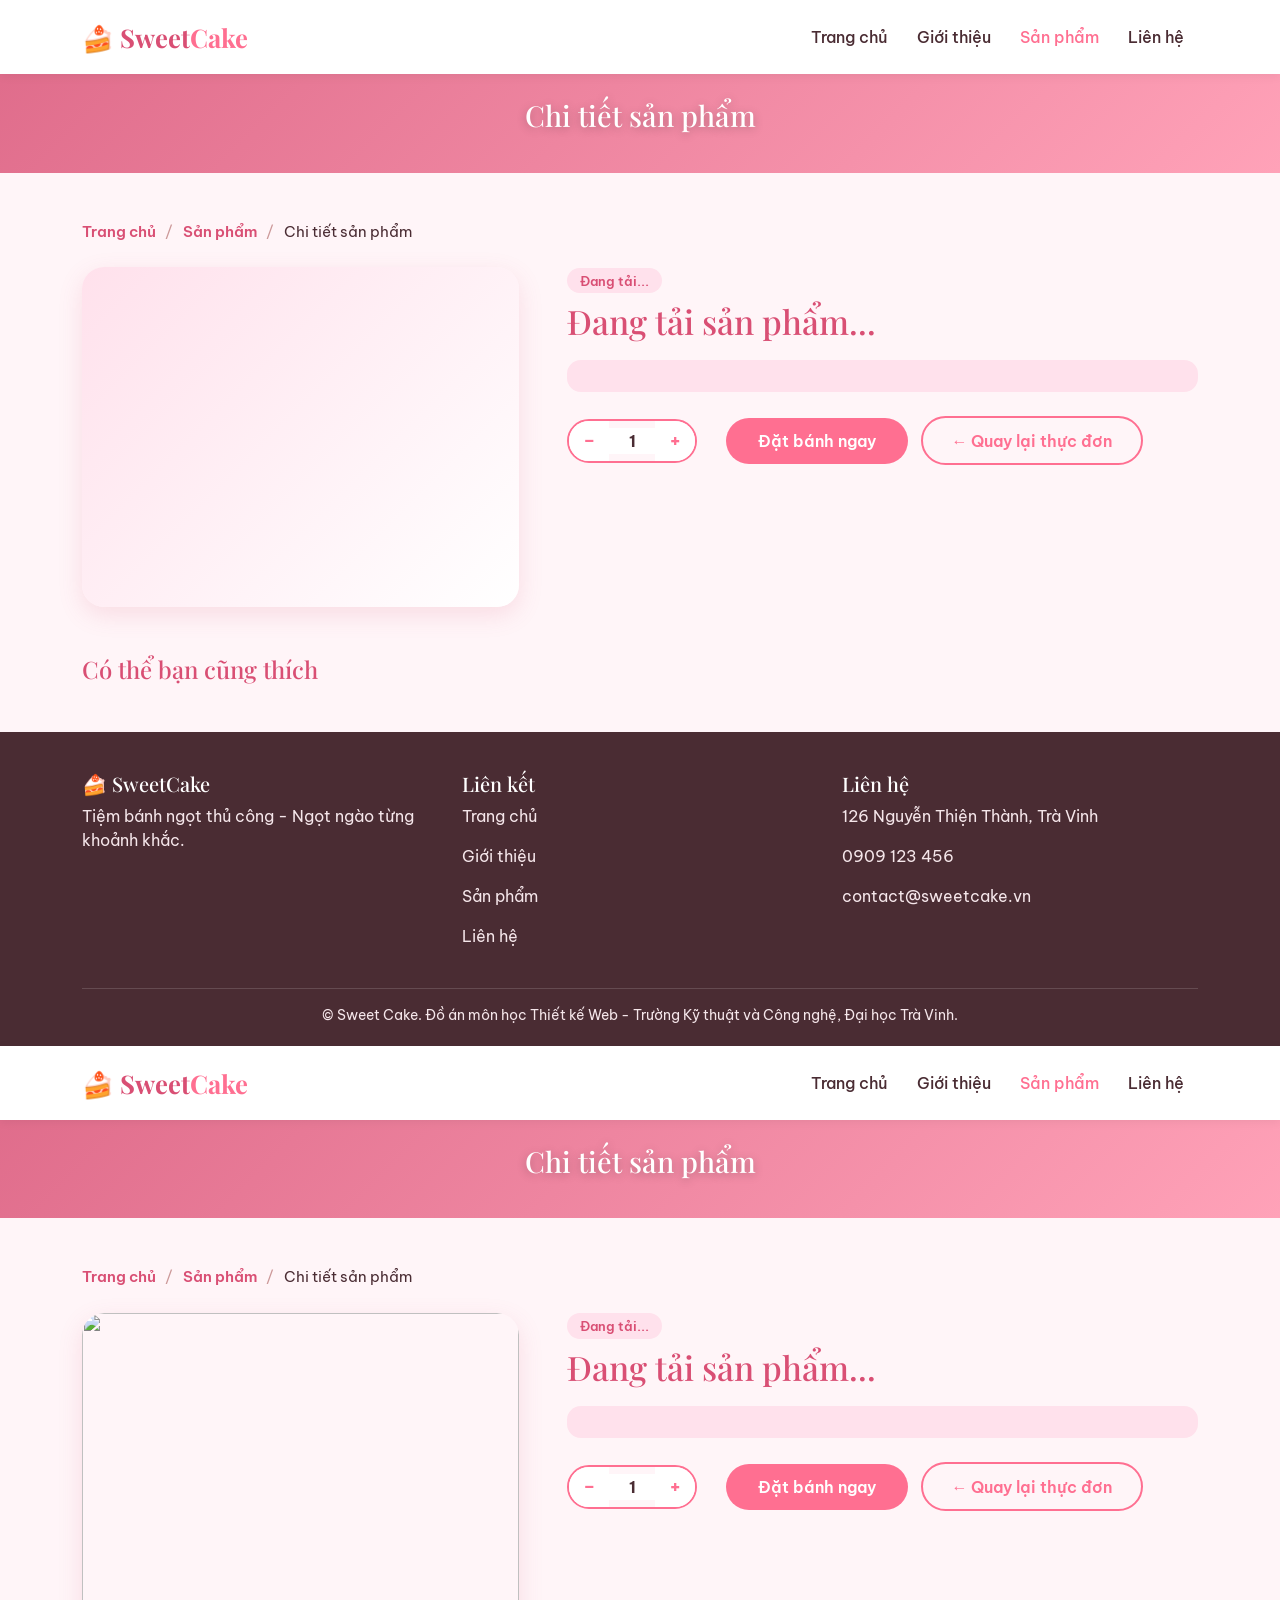
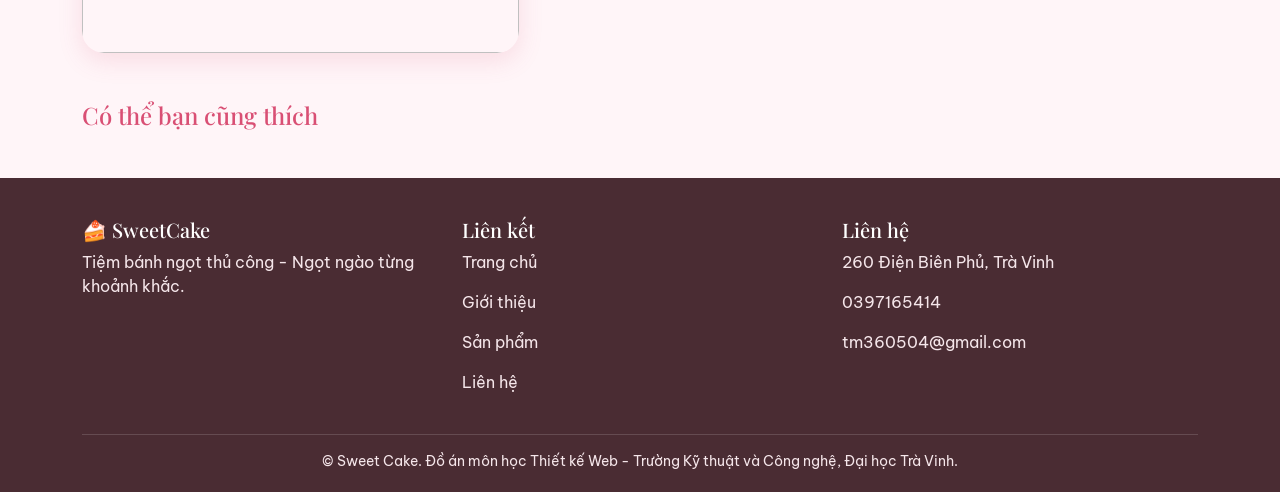
==== html/chi-tiet.html @ 2b9d7174 "Create new" ====
<!DOCTYPE html>
<html lang="vi">
<head>
  <meta charset="UTF-8">
  <meta name="viewport" content="width=device-width, initial-scale=1.0">
  <title>Chi tiết sản phẩm - Sweet Cake</title>
  <link rel="stylesheet" href="https://cdn.jsdelivr.net/npm/bootstrap@5.3.3/dist/css/bootstrap.min.css">
  <link rel="stylesheet" href="../css/style.css">
</head>
<body>

  <!-- ===== NAVBAR ===== -->
  <nav class="navbar navbar-expand-lg sticky-top">
    <div class="container">
      <a class="navbar-brand" href="../index.html">🍰 Sweet<span>Cake</span></a>
      <button class="navbar-toggler" type="button" data-bs-toggle="collapse" data-bs-target="#navMenu">
        <span class="navbar-toggler-icon"></span>
      </button>
      <div class="collapse navbar-collapse" id="navMenu">
        <ul class="navbar-nav ms-auto text-center">
          <li class="nav-item"><a class="nav-link" href="../index.html">Trang chủ</a></li>
          <li class="nav-item"><a class="nav-link" href="gioi-thieu.html">Giới thiệu</a></li>
          <li class="nav-item"><a class="nav-link active" href="san-pham.html">Sản phẩm</a></li>
          <li class="nav-item"><a class="nav-link" href="lien-he.html">Liên hệ</a></li>
        </ul>
      </div>
    </div>
  </nav>

  <!-- ===== BANNER NHỎ ===== -->
  <section class="hero hero-photo hero-page py-4">
    <div class="container">
      <h1 style="font-size:1.8rem;">Chi tiết sản phẩm</h1>
    </div>
  </section>

  <!-- ===== BREADCRUMB + NỘI DUNG CHI TIẾT ===== -->
  <section class="container py-5">

    <nav class="breadcrumb-nav">
      <a href="../index.html">Trang chủ</a>
      <span class="sep">/</span>
      <a href="san-pham.html">Sản phẩm</a>
      <span class="sep">/</span>
      <span id="breadcrumbName">Chi tiết sản phẩm</span>
    </nav>

    <!-- Nội dung sản phẩm (được main.js đổ dữ liệu vào) -->
    <div id="productDetail" class="row g-5">
      <div class="col-md-5">
        <div class="detail-thumb">
    <img id="detailImage" src="" alt="">
        </div>
      </div>
      <div class="col-md-7 detail-info">
        <span class="badge-cake" id="detailBadge">Đang tải...</span>
        <h1 id="detailName">Đang tải sản phẩm...</h1>
        <p class="detail-price" id="detailPrice"></p>
        <p class="detail-desc" id="detailDesc"></p>

        <ul class="detail-meta" id="detailMeta"></ul>

        <div class="detail-actions">
          <div class="qty-stepper">
            <button type="button" onclick="changeQty(-1)">−</button>
            <input type="text" id="qtyInput" value="1" readonly>
            <button type="button" onclick="changeQty(1)">+</button>
          </div>
          <a class="btn btn-pink" id="orderNowBtn" href="lien-he.html">Đặt bánh ngay</a>
          <a class="btn btn-outline-pink" href="san-pham.html">← Quay lại thực đơn</a>
        </div>
      </div>
    </div>

    <!-- Hiển thị khi không tìm thấy sản phẩm (ví dụ id sai hoặc thiếu) -->
    <div class="not-found-box" id="notFoundBox" style="display:none;">
      <div style="font-size:4rem;">😕</div>
      <h2>Không tìm thấy sản phẩm</h2>
      <p>Sản phẩm bạn tìm không tồn tại hoặc đã bị gỡ khỏi thực đơn.</p>
      <a class="btn btn-pink" href="san-pham.html">Xem thực đơn bánh ngọt</a>
    </div>

    <!-- Sản phẩm liên quan -->
    <h3 class="related-title">Có thể bạn cũng thích</h3>
    <div class="row g-4" id="relatedProducts"></div>

  </section>

  <!-- ===== FOOTER ===== -->
  <footer>
    <div class="container">
      <div class="row g-4">
        <div class="col-md-4">
          <h5>🍰 SweetCake</h5>
          <p>Tiệm bánh ngọt thủ công - Ngọt ngào từng khoảnh khắc.</p>
        </div>
        <div class="col-md-4">
          <h5>Liên kết</h5>
          <p><a href="../index.html">Trang chủ</a></p>
          <p><a href="gioi-thieu.html">Giới thiệu</a></p>
          <p><a href="san-pham.html">Sản phẩm</a></p>
          <p><a href="lien-he.html">Liên hệ</a></p>
        </div>
        <div class="col-md-4">
          <h5>Liên hệ</h5>
          <p>126 Nguyễn Thiện Thành, Trà Vinh</p>
          <p>0909 123 456</p>
          <p>contact@sweetcake.vn</p>
        </div>
      </div>
      <div class="footer-bottom">
        &copy; <span id="currentYear"></span> Sweet Cake. Đồ án môn học Thiết kế Web - Trường Kỹ thuật và Công nghệ, Đại học Trà Vinh.
      </div>
    </div>
  </footer>

  <button id="backToTop" onclick="scrollToTop()">↑</button>

  <script src="https://cdn.jsdelivr.net/npm/bootstrap@5.3.3/dist/js/bootstrap.bundle.min.js"></script>
  <script src="../js/main.js"></script>
</body>
</html><!DOCTYPE html>
<html lang="vi">
<head>
  <meta charset="UTF-8">
  <meta name="viewport" content="width=device-width, initial-scale=1.0">
  <title>Chi tiết sản phẩm - Sweet Cake</title>
  <link rel="stylesheet" href="https://cdn.jsdelivr.net/npm/bootstrap@5.3.3/dist/css/bootstrap.min.css">
  <link rel="stylesheet" href="../css/style.css">
</head>
<body>

  <!-- ===== NAVBAR ===== -->
  <nav class="navbar navbar-expand-lg sticky-top">
    <div class="container">
      <a class="navbar-brand" href="../index.html">🍰 Sweet<span>Cake</span></a>
      <button class="navbar-toggler" type="button" data-bs-toggle="collapse" data-bs-target="#navMenu">
        <span class="navbar-toggler-icon"></span>
      </button>
      <div class="collapse navbar-collapse" id="navMenu">
        <ul class="navbar-nav ms-auto text-center">
          <li class="nav-item"><a class="nav-link" href="../index.html">Trang chủ</a></li>
          <li class="nav-item"><a class="nav-link" href="gioi-thieu.html">Giới thiệu</a></li>
          <li class="nav-item"><a class="nav-link active" href="san-pham.html">Sản phẩm</a></li>
          <li class="nav-item"><a class="nav-link" href="lien-he.html">Liên hệ</a></li>
        </ul>
      </div>
    </div>
  </nav>

  <!-- ===== BANNER NHỎ ===== -->
  <section class="hero hero-photo hero-page py-4">
    <div class="container">
      <h1 style="font-size:1.8rem;">Chi tiết sản phẩm</h1>
    </div>
  </section>

  <!-- ===== BREADCRUMB + NỘI DUNG CHI TIẾT ===== -->
  <section class="container py-5">

    <nav class="breadcrumb-nav">
      <a href="../index.html">Trang chủ</a>
      <span class="sep">/</span>
      <a href="san-pham.html">Sản phẩm</a>
      <span class="sep">/</span>
      <span id="breadcrumbName">Chi tiết sản phẩm</span>
    </nav>

    <!-- Nội dung sản phẩm (được main.js đổ dữ liệu vào) -->
    <div id="productDetail" class="row g-5">
      <div class="col-md-5">
        <div class="detail-thumb" style="overflow: hidden; padding: 0; background: none;">
          <img id="detailImage" src="" alt="" style="width: 100%; height: 100%; object-fit: cover; border-radius: 22px;">
        </div>
      </div>
      <div class="col-md-7 detail-info">
        <span class="badge-cake" id="detailBadge">Đang tải...</span>
        <h1 id="detailName">Đang tải sản phẩm...</h1>
        <p class="detail-price" id="detailPrice"></p>
        <p class="detail-desc" id="detailDesc"></p>

        <ul class="detail-meta" id="detailMeta"></ul>

        <div class="detail-actions">
          <div class="qty-stepper">
            <button type="button" onclick="changeQty(-1)">−</button>
            <input type="text" id="qtyInput" value="1" readonly>
            <button type="button" onclick="changeQty(1)">+</button>
          </div>
          <a class="btn btn-pink" id="orderNowBtn" href="lien-he.html">Đặt bánh ngay</a>
          <a class="btn btn-outline-pink" href="san-pham.html">← Quay lại thực đơn</a>
        </div>
      </div>
    </div>

    <!-- Hiển thị khi không tìm thấy sản phẩm (ví dụ id sai hoặc thiếu) -->
    <div class="not-found-box" id="notFoundBox" style="display:none;">
      <div style="font-size:4rem;">😕</div>
      <h2>Không tìm thấy sản phẩm</h2>
      <p>Sản phẩm bạn tìm không tồn tại hoặc đã bị gỡ khỏi thực đơn.</p>
      <a class="btn btn-pink" href="san-pham.html">Xem thực đơn bánh ngọt</a>
    </div>

    <!-- Sản phẩm liên quan -->
    <h3 class="related-title">Có thể bạn cũng thích</h3>
    <div class="row g-4" id="relatedProducts"></div>

  </section>

  <!-- ===== FOOTER ===== -->
  <footer>
    <div class="container">
      <div class="row g-4">
        <div class="col-md-4">
          <h5>🍰 SweetCake</h5>
          <p>Tiệm bánh ngọt thủ công - Ngọt ngào từng khoảnh khắc.</p>
        </div>
        <div class="col-md-4">
          <h5>Liên kết</h5>
          <p><a href="../index.html">Trang chủ</a></p>
          <p><a href="gioi-thieu.html">Giới thiệu</a></p>
          <p><a href="san-pham.html">Sản phẩm</a></p>
          <p><a href="lien-he.html">Liên hệ</a></p>
        </div>
        <div class="col-md-4">
          <h5>Liên hệ</h5>
          <p>260 Điện Biên Phủ, Trà Vinh</p>
          <p>0397165414</p>
          <p>tm360504@gmail.com</p>
        </div>
      </div>
      <div class="footer-bottom">
        &copy; <span id="currentYear"></span> Sweet Cake. Đồ án môn học Thiết kế Web - Trường Kỹ thuật và Công nghệ, Đại học Trà Vinh.
      </div>
    </div>
  </footer>

  <button id="backToTop" onclick="scrollToTop()">↑</button>

  <script src="https://cdn.jsdelivr.net/npm/bootstrap@5.3.3/dist/js/bootstrap.bundle.min.js"></script>
  <script src="../js/main.js"></script>
</body>
</html>
---- css/style.css ----
/* =========================================================
   SWEET CAKE — CSS cho website tiệm bánh ngọt
   Tông màu chủ đạo: hồng pastel (#ff6f91, #ffe1ec, #fff5f8)
   ========================================================= */

@import url('https://fonts.googleapis.com/css2?family=Be+Vietnam+Pro:wght@400;500;600;700&family=Playfair+Display:ital,wght@0,500;0,600;0,700;1,500&display=swap');

:root {
  --pink-primary: #ff6f91;
  --pink-dark: #d94f74;
  --pink-light: #ffe1ec;
  --pink-bg: #fff5f8;
  --cream: #fff9f5;
  --text-dark: #4a2c33;
  --shadow: 0 8px 24px rgba(217, 79, 116, 0.15);
}

* {
  box-sizing: border-box;
}

body {
  font-family: 'Be Vietnam Pro', 'Segoe UI', Roboto, Arial, sans-serif;
  background-color: var(--pink-bg);
  color: var(--text-dark);
  margin: 0;
  padding: 0;
}

h1, h2, h3, h4 {
  font-family: 'Playfair Display', Georgia, 'Times New Roman', serif;
  color: var(--pink-dark);
}

a {
  text-decoration: none;
  color: inherit;
}

/* ---------- Header & Navigation ---------- */
.navbar {
  background-color: #ffffff !important;
  box-shadow: 0 2px 10px rgba(0, 0, 0, 0.06);
  padding: 0.8rem 1.5rem;
}

.navbar-brand {
  font-family: 'Playfair Display', Georgia, serif;
  font-weight: 700;
  font-size: 1.6rem;
  color: var(--pink-dark) !important;
}

.navbar-brand span {
  color: var(--pink-primary);
}

.nav-link {
  color: var(--text-dark) !important;
  font-weight: 500;
  margin: 0 0.4rem;
  transition: color 0.2s ease;
}

.nav-link:hover,
.nav-link.active {
  color: var(--pink-primary) !important;
}

/* ---------- Hero section ---------- */
.hero {
  background: linear-gradient(135deg, var(--pink-light) 0%, var(--cream) 100%);
  padding: 5rem 1rem;
  text-align: center;
}

.hero h1 {
  font-size: 2.8rem;
  margin-bottom: 1rem;
}

.hero p {
  font-size: 1.15rem;
  max-width: 600px;
  margin: 0 auto 2rem auto;
}

/* Hero có ảnh nền (dùng chung cho các trang) */
.hero-photo {
  background-size: cover;
  background-position: center;
  background-repeat: no-repeat;
  position: relative;
}

.hero-photo::before {
  content: "";
  position: absolute;
  inset: 0;
  background: linear-gradient(135deg, rgba(217, 79, 116, 0.82), rgba(255, 111, 145, 0.62));
}

.hero-photo .container {
  position: relative;
  z-index: 1;
}

.hero-photo h1,
.hero-photo p {
  color: #ffffff;
  text-shadow: 0 2px 10px rgba(0, 0, 0, 0.25);
}

.hero-photo .btn-outline-pink {
  color: #ffffff;
  border-color: #ffffff;
}

.hero-photo .btn-outline-pink:hover {
  background-color: #ffffff;
  color: var(--pink-dark);
}

.hero-home {
  background-image: url('../img/hero-tiem-banh.jpg');
}

.hero-page {
  background-image: url('../img/hero-collage-banh.jpeg');
}

.btn-pink {
  background-color: var(--pink-primary);
  border: none;
  color: #fff;
  padding: 0.7rem 2rem;
  border-radius: 30px;
  font-weight: 600;
  transition: background-color 0.2s ease, transform 0.2s ease;
}

.btn-pink:hover {
  background-color: var(--pink-dark);
  color: #fff;
  transform: translateY(-2px);
}

.btn-outline-pink {
  background-color: transparent;
  border: 2px solid var(--pink-primary);
  color: var(--pink-primary);
  padding: 0.65rem 1.8rem;
  border-radius: 30px;
  font-weight: 600;
  transition: all 0.2s ease;
}

.btn-outline-pink:hover {
  background-color: var(--pink-primary);
  color: #fff;
}

/* ---------- Section titles ---------- */
.section-title {
  text-align: center;
  margin-bottom: 2.5rem;
}

.section-title h2 {
  font-size: 2rem;
  position: relative;
  display: inline-block;
}

.section-title h2::after {
  content: "";
  display: block;
  width: 60px;
  height: 3px;
  background-color: var(--pink-primary);
  margin: 0.6rem auto 0 auto;
  border-radius: 3px;
}

/* ---------- Product cards ---------- */
.product-card {
  background-color: #ffffff;
  border-radius: 18px;
  overflow: hidden;
  box-shadow: var(--shadow);
  transition: transform 0.25s ease, box-shadow 0.25s ease;
  height: 100%;
}

.product-card:hover {
  transform: translateY(-6px);
  box-shadow: 0 14px 30px rgba(217, 79, 116, 0.25);
}

.product-link {
  display: block;
  height: 100%;
  color: inherit;
}

.product-thumb {
  height: 180px;
  display: flex;
  align-items: center;
  justify-content: center;
  font-size: 4rem;
  background: linear-gradient(135deg, var(--pink-light), #ffffff);
}

.product-body {
  padding: 1.2rem;
}

.product-price {
  color: var(--pink-primary);
  font-weight: 700;
  font-size: 1.1rem;
}

.badge-cake {
  background-color: var(--pink-light);
  color: var(--pink-dark);
  border-radius: 20px;
  padding: 0.3rem 0.8rem;
  font-size: 0.8rem;
  font-weight: 600;
}

/* ---------- Filter buttons (Trang sản phẩm) ---------- */
.filter-btn {
  border: 2px solid var(--pink-primary);
  color: var(--pink-primary);
  background: #fff;
  border-radius: 30px;
  padding: 0.4rem 1.3rem;
  margin: 0.25rem;
  font-weight: 600;
  transition: all 0.2s ease;
}

.filter-btn:hover,
.filter-btn.active {
  background-color: var(--pink-primary);
  color: #fff;
}

/* ---------- About page ---------- */
.about-story {
  background-color: #ffffff;
  border-radius: 18px;
  padding: 2.5rem;
  box-shadow: var(--shadow);
}

.value-icon {
  font-size: 2.5rem;
  margin-bottom: 0.8rem;
}

/* ---------- Contact page ---------- */
.contact-info-box {
  background-color: var(--pink-light);
  border-radius: 18px;
  padding: 2rem;
}

.form-control:focus {
  border-color: var(--pink-primary);
  box-shadow: 0 0 0 0.2rem rgba(255, 111, 145, 0.25);
}

#formMessage {
  display: none;
  padding: 0.8rem 1rem;
  border-radius: 10px;
  margin-top: 1rem;
  font-weight: 600;
}

#formMessage.success {
  background-color: #e6f7ec;
  color: #1e7e42;
  display: block;
}

#formMessage.error {
  background-color: #fdeaea;
  color: #b02a37;
  display: block;
}

/* ---------- Breadcrumb ---------- */
.breadcrumb-nav {
  font-size: 0.95rem;
  margin-bottom: 1.5rem;
  color: var(--text-dark);
}

.breadcrumb-nav a {
  color: var(--pink-dark);
  font-weight: 600;
}

.breadcrumb-nav a:hover {
  color: var(--pink-primary);
}

.breadcrumb-nav .sep {
  margin: 0 0.4rem;
  color: #c99;
}

/* ---------- Product detail page ---------- */
.detail-thumb {
  height: 340px;
  border-radius: 22px;
  display: flex;
  align-items: center;
  justify-content: center;
  font-size: 8rem;
  background: linear-gradient(135deg, var(--pink-light), #ffffff);
  box-shadow: var(--shadow);
}

.detail-info h1 {
  font-size: 2.1rem;
  margin: 0.6rem 0;
}

.detail-price {
  font-size: 1.6rem;
  font-weight: 700;
  color: var(--pink-primary);
  margin: 0.6rem 0 1.2rem 0;
}

.detail-desc {
  line-height: 1.7;
  margin-bottom: 1.2rem;
}

.detail-meta {
  background-color: var(--pink-light);
  border-radius: 14px;
  padding: 1rem 1.3rem;
  margin-bottom: 1.5rem;
}

.detail-meta li {
  margin-bottom: 0.35rem;
}

.qty-stepper {
  display: inline-flex;
  align-items: center;
  border: 2px solid var(--pink-primary);
  border-radius: 30px;
  overflow: hidden;
  margin-right: 1rem;
}

.qty-stepper button {
  background: #fff;
  border: none;
  color: var(--pink-primary);
  width: 40px;
  height: 40px;
  font-size: 1.2rem;
  font-weight: 700;
  cursor: pointer;
}

.qty-stepper button:hover {
  background-color: var(--pink-light);
}

.qty-stepper input {
  width: 46px;
  text-align: center;
  border: none;
  font-weight: 700;
  color: var(--text-dark);
}

.qty-stepper input:focus {
  outline: none;
}

.detail-actions {
  display: flex;
  align-items: center;
  flex-wrap: wrap;
  gap: 0.8rem;
  margin-top: 1rem;
}

.related-title {
  margin-top: 3rem;
  margin-bottom: 1.5rem;
  font-size: 1.5rem;
}

.not-found-box {
  text-align: center;
  padding: 4rem 1rem;
}

/* ---------- Footer ---------- */
footer {
  background-color: var(--text-dark);
  color: #f5e6ea;
  padding: 2.5rem 1rem 1.2rem 1rem;
}

footer h5 {
  color: #ffffff;
  font-family: 'Playfair Display', Georgia, serif;
}

footer a {
  color: #f5e6ea;
}

footer a:hover {
  color: var(--pink-primary);
}

.footer-bottom {
  border-top: 1px solid rgba(255, 255, 255, 0.15);
  margin-top: 1.5rem;
  padding-top: 1rem;
  text-align: center;
  font-size: 0.9rem;
}

/* ---------- Back to top ---------- */
#backToTop {
  position: fixed;
  bottom: 25px;
  right: 25px;
  display: none;
  background-color: var(--pink-primary);
  color: #fff;
  border: none;
  border-radius: 50%;
  width: 46px;
  height: 46px;
  font-size: 1.2rem;
  box-shadow: var(--shadow);
  z-index: 999;
}

/* ---------- Responsive ---------- */
@media (max-width: 768px) {
  .hero h1 {
    font-size: 2.1rem;
  }
  .about-story {
    padding: 1.5rem;
  }
  .detail-thumb {
    height: 220px;
    font-size: 5rem;
    margin-bottom: 1.5rem;
  }
}
.product-thumb img{
    width:100%;
    height:100%;
    object-fit:cover;
    border-radius:20px 20px 0 0;
}
.product-card{
    background:#fff;
    border-radius:20px;
    overflow:hidden;
    box-shadow:0 5px 15px rgba(0,0,0,.08);
    transition:.3s;
}
.product-card:hover{
    transform:translateY(-8px);
}

.product-thumb{
    width:100%;
    height:220px;
    overflow:hidden;
}

.product-thumb img{
    width:100%;
    height:100%;
    object-fit:cover;
    display:block;
    transition:.4s;
}

.product-card:hover .product-thumb img{
    transform:scale(1.08);
}

.product-body{
    padding:18px;
}
---- css/style.css ----
/* =========================================================
   SWEET CAKE — CSS cho website tiệm bánh ngọt
   Tông màu chủ đạo: hồng pastel (#ff6f91, #ffe1ec, #fff5f8)
   ========================================================= */

@import url('https://fonts.googleapis.com/css2?family=Be+Vietnam+Pro:wght@400;500;600;700&family=Playfair+Display:ital,wght@0,500;0,600;0,700;1,500&display=swap');

:root {
  --pink-primary: #ff6f91;
  --pink-dark: #d94f74;
  --pink-light: #ffe1ec;
  --pink-bg: #fff5f8;
  --cream: #fff9f5;
  --text-dark: #4a2c33;
  --shadow: 0 8px 24px rgba(217, 79, 116, 0.15);
}

* {
  box-sizing: border-box;
}

body {
  font-family: 'Be Vietnam Pro', 'Segoe UI', Roboto, Arial, sans-serif;
  background-color: var(--pink-bg);
  color: var(--text-dark);
  margin: 0;
  padding: 0;
}

h1, h2, h3, h4 {
  font-family: 'Playfair Display', Georgia, 'Times New Roman', serif;
  color: var(--pink-dark);
}

a {
  text-decoration: none;
  color: inherit;
}

/* ---------- Header & Navigation ---------- */
.navbar {
  background-color: #ffffff !important;
  box-shadow: 0 2px 10px rgba(0, 0, 0, 0.06);
  padding: 0.8rem 1.5rem;
}

.navbar-brand {
  font-family: 'Playfair Display', Georgia, serif;
  font-weight: 700;
  font-size: 1.6rem;
  color: var(--pink-dark) !important;
}

.navbar-brand span {
  color: var(--pink-primary);
}

.nav-link {
  color: var(--text-dark) !important;
  font-weight: 500;
  margin: 0 0.4rem;
  transition: color 0.2s ease;
}

.nav-link:hover,
.nav-link.active {
  color: var(--pink-primary) !important;
}

/* ---------- Hero section ---------- */
.hero {
  background: linear-gradient(135deg, var(--pink-light) 0%, var(--cream) 100%);
  padding: 5rem 1rem;
  text-align: center;
}

.hero h1 {
  font-size: 2.8rem;
  margin-bottom: 1rem;
}

.hero p {
  font-size: 1.15rem;
  max-width: 600px;
  margin: 0 auto 2rem auto;
}

/* Hero có ảnh nền (dùng chung cho các trang) */
.hero-photo {
  background-size: cover;
  background-position: center;
  background-repeat: no-repeat;
  position: relative;
}

.hero-photo::before {
  content: "";
  position: absolute;
  inset: 0;
  background: linear-gradient(135deg, rgba(217, 79, 116, 0.82), rgba(255, 111, 145, 0.62));
}

.hero-photo .container {
  position: relative;
  z-index: 1;
}

.hero-photo h1,
.hero-photo p {
  color: #ffffff;
  text-shadow: 0 2px 10px rgba(0, 0, 0, 0.25);
}

.hero-photo .btn-outline-pink {
  color: #ffffff;
  border-color: #ffffff;
}

.hero-photo .btn-outline-pink:hover {
  background-color: #ffffff;
  color: var(--pink-dark);
}

.hero-home {
  background-image: url('../img/hero-tiem-banh.jpg');
}

.hero-page {
  background-image: url('../img/hero-collage-banh.jpeg');
}

.btn-pink {
  background-color: var(--pink-primary);
  border: none;
  color: #fff;
  padding: 0.7rem 2rem;
  border-radius: 30px;
  font-weight: 600;
  transition: background-color 0.2s ease, transform 0.2s ease;
}

.btn-pink:hover {
  background-color: var(--pink-dark);
  color: #fff;
  transform: translateY(-2px);
}

.btn-outline-pink {
  background-color: transparent;
  border: 2px solid var(--pink-primary);
  color: var(--pink-primary);
  padding: 0.65rem 1.8rem;
  border-radius: 30px;
  font-weight: 600;
  transition: all 0.2s ease;
}

.btn-outline-pink:hover {
  background-color: var(--pink-primary);
  color: #fff;
}

/* ---------- Section titles ---------- */
.section-title {
  text-align: center;
  margin-bottom: 2.5rem;
}

.section-title h2 {
  font-size: 2rem;
  position: relative;
  display: inline-block;
}

.section-title h2::after {
  content: "";
  display: block;
  width: 60px;
  height: 3px;
  background-color: var(--pink-primary);
  margin: 0.6rem auto 0 auto;
  border-radius: 3px;
}

/* ---------- Product cards ---------- */
.product-card {
  background-color: #ffffff;
  border-radius: 18px;
  overflow: hidden;
  box-shadow: var(--shadow);
  transition: transform 0.25s ease, box-shadow 0.25s ease;
  height: 100%;
}

.product-card:hover {
  transform: translateY(-6px);
  box-shadow: 0 14px 30px rgba(217, 79, 116, 0.25);
}

.product-link {
  display: block;
  height: 100%;
  color: inherit;
}

.product-thumb {
  height: 180px;
  display: flex;
  align-items: center;
  justify-content: center;
  font-size: 4rem;
  background: linear-gradient(135deg, var(--pink-light), #ffffff);
}

.product-body {
  padding: 1.2rem;
}

.product-price {
  color: var(--pink-primary);
  font-weight: 700;
  font-size: 1.1rem;
}

.badge-cake {
  background-color: var(--pink-light);
  color: var(--pink-dark);
  border-radius: 20px;
  padding: 0.3rem 0.8rem;
  font-size: 0.8rem;
  font-weight: 600;
}

/* ---------- Filter buttons (Trang sản phẩm) ---------- */
.filter-btn {
  border: 2px solid var(--pink-primary);
  color: var(--pink-primary);
  background: #fff;
  border-radius: 30px;
  padding: 0.4rem 1.3rem;
  margin: 0.25rem;
  font-weight: 600;
  transition: all 0.2s ease;
}

.filter-btn:hover,
.filter-btn.active {
  background-color: var(--pink-primary);
  color: #fff;
}

/* ---------- About page ---------- */
.about-story {
  background-color: #ffffff;
  border-radius: 18px;
  padding: 2.5rem;
  box-shadow: var(--shadow);
}

.value-icon {
  font-size: 2.5rem;
  margin-bottom: 0.8rem;
}

/* ---------- Contact page ---------- */
.contact-info-box {
  background-color: var(--pink-light);
  border-radius: 18px;
  padding: 2rem;
}

.form-control:focus {
  border-color: var(--pink-primary);
  box-shadow: 0 0 0 0.2rem rgba(255, 111, 145, 0.25);
}

#formMessage {
  display: none;
  padding: 0.8rem 1rem;
  border-radius: 10px;
  margin-top: 1rem;
  font-weight: 600;
}

#formMessage.success {
  background-color: #e6f7ec;
  color: #1e7e42;
  display: block;
}

#formMessage.error {
  background-color: #fdeaea;
  color: #b02a37;
  display: block;
}

/* ---------- Breadcrumb ---------- */
.breadcrumb-nav {
  font-size: 0.95rem;
  margin-bottom: 1.5rem;
  color: var(--text-dark);
}

.breadcrumb-nav a {
  color: var(--pink-dark);
  font-weight: 600;
}

.breadcrumb-nav a:hover {
  color: var(--pink-primary);
}

.breadcrumb-nav .sep {
  margin: 0 0.4rem;
  color: #c99;
}

/* ---------- Product detail page ---------- */
.detail-thumb {
  height: 340px;
  border-radius: 22px;
  display: flex;
  align-items: center;
  justify-content: center;
  font-size: 8rem;
  background: linear-gradient(135deg, var(--pink-light), #ffffff);
  box-shadow: var(--shadow);
}

.detail-info h1 {
  font-size: 2.1rem;
  margin: 0.6rem 0;
}

.detail-price {
  font-size: 1.6rem;
  font-weight: 700;
  color: var(--pink-primary);
  margin: 0.6rem 0 1.2rem 0;
}

.detail-desc {
  line-height: 1.7;
  margin-bottom: 1.2rem;
}

.detail-meta {
  background-color: var(--pink-light);
  border-radius: 14px;
  padding: 1rem 1.3rem;
  margin-bottom: 1.5rem;
}

.detail-meta li {
  margin-bottom: 0.35rem;
}

.qty-stepper {
  display: inline-flex;
  align-items: center;
  border: 2px solid var(--pink-primary);
  border-radius: 30px;
  overflow: hidden;
  margin-right: 1rem;
}

.qty-stepper button {
  background: #fff;
  border: none;
  color: var(--pink-primary);
  width: 40px;
  height: 40px;
  font-size: 1.2rem;
  font-weight: 700;
  cursor: pointer;
}

.qty-stepper button:hover {
  background-color: var(--pink-light);
}

.qty-stepper input {
  width: 46px;
  text-align: center;
  border: none;
  font-weight: 700;
  color: var(--text-dark);
}

.qty-stepper input:focus {
  outline: none;
}

.detail-actions {
  display: flex;
  align-items: center;
  flex-wrap: wrap;
  gap: 0.8rem;
  margin-top: 1rem;
}

.related-title {
  margin-top: 3rem;
  margin-bottom: 1.5rem;
  font-size: 1.5rem;
}

.not-found-box {
  text-align: center;
  padding: 4rem 1rem;
}

/* ---------- Footer ---------- */
footer {
  background-color: var(--text-dark);
  color: #f5e6ea;
  padding: 2.5rem 1rem 1.2rem 1rem;
}

footer h5 {
  color: #ffffff;
  font-family: 'Playfair Display', Georgia, serif;
}

footer a {
  color: #f5e6ea;
}

footer a:hover {
  color: var(--pink-primary);
}

.footer-bottom {
  border-top: 1px solid rgba(255, 255, 255, 0.15);
  margin-top: 1.5rem;
  padding-top: 1rem;
  text-align: center;
  font-size: 0.9rem;
}

/* ---------- Back to top ---------- */
#backToTop {
  position: fixed;
  bottom: 25px;
  right: 25px;
  display: none;
  background-color: var(--pink-primary);
  color: #fff;
  border: none;
  border-radius: 50%;
  width: 46px;
  height: 46px;
  font-size: 1.2rem;
  box-shadow: var(--shadow);
  z-index: 999;
}

/* ---------- Responsive ---------- */
@media (max-width: 768px) {
  .hero h1 {
    font-size: 2.1rem;
  }
  .about-story {
    padding: 1.5rem;
  }
  .detail-thumb {
    height: 220px;
    font-size: 5rem;
    margin-bottom: 1.5rem;
  }
}
.product-thumb img{
    width:100%;
    height:100%;
    object-fit:cover;
    border-radius:20px 20px 0 0;
}
.product-card{
    background:#fff;
    border-radius:20px;
    overflow:hidden;
    box-shadow:0 5px 15px rgba(0,0,0,.08);
    transition:.3s;
}
.product-card:hover{
    transform:translateY(-8px);
}

.product-thumb{
    width:100%;
    height:220px;
    overflow:hidden;
}

.product-thumb img{
    width:100%;
    height:100%;
    object-fit:cover;
    display:block;
    transition:.4s;
}

.product-card:hover .product-thumb img{
    transform:scale(1.08);
}

.product-body{
    padding:18px;
}
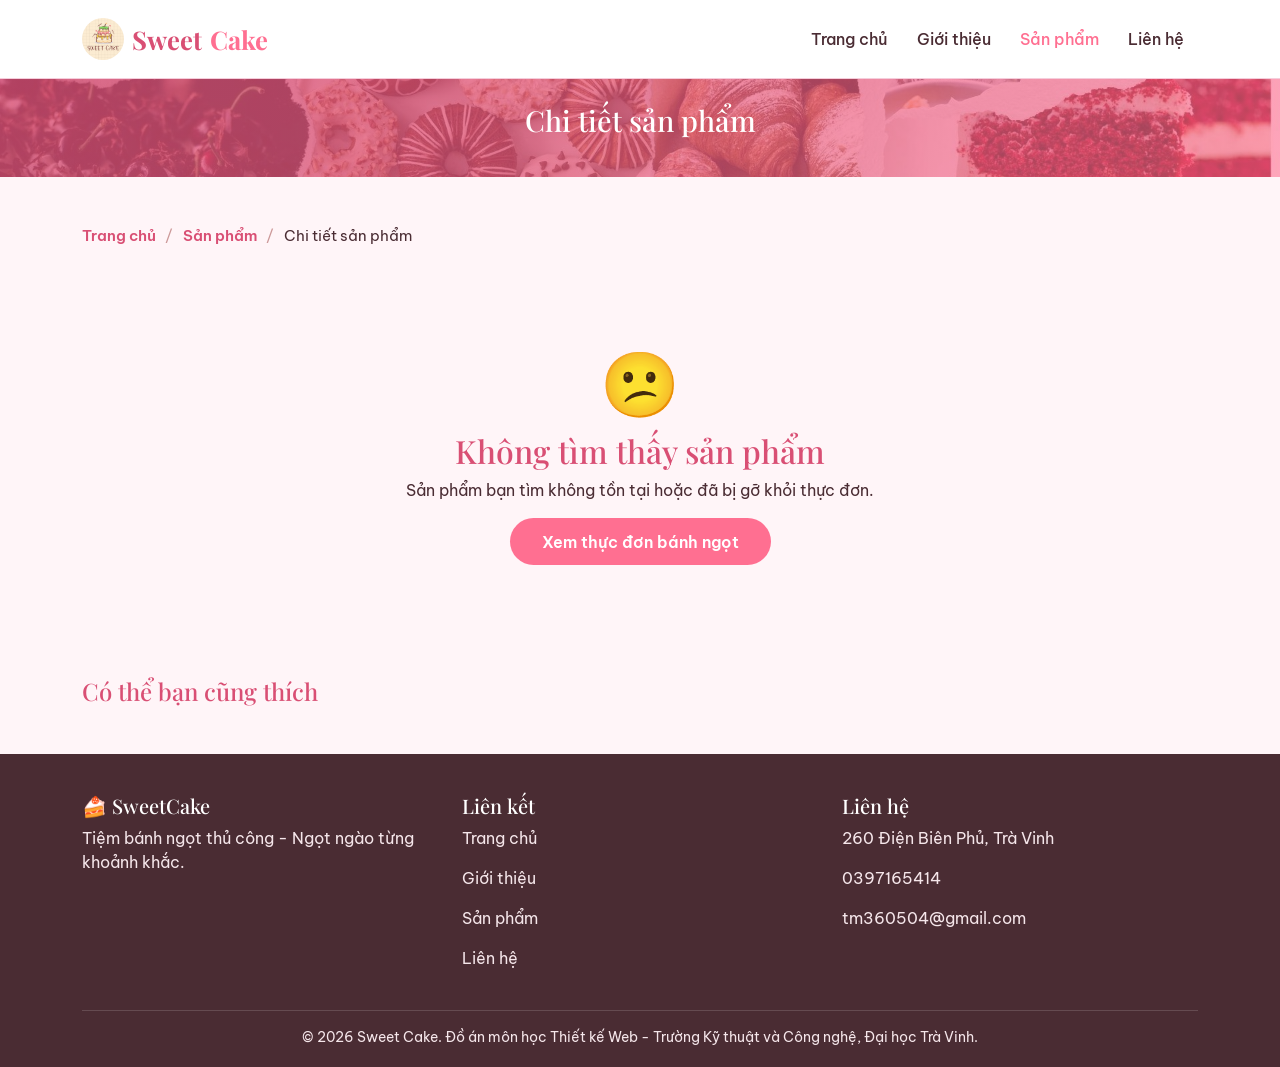
==== commit bb2c4361: "Create new" ====
--- a/html/chi-tiet.html
+++ b/html/chi-tiet.html
@@ -5,14 +5,14 @@
   <meta name="viewport" content="width=device-width, initial-scale=1.0">
   <title>Chi tiết sản phẩm - Sweet Cake</title>
   <link rel="stylesheet" href="https://cdn.jsdelivr.net/npm/bootstrap@5.3.3/dist/css/bootstrap.min.css">
-  <link rel="stylesheet" href="../css/style.css">
+  <link rel="stylesheet" href="../css/style.css?v=7">
 </head>
 <body>
 
   <!-- ===== NAVBAR ===== -->
   <nav class="navbar navbar-expand-lg sticky-top">
     <div class="container">
-      <a class="navbar-brand" href="../index.html">🍰 Sweet<span>Cake</span></a>
+      <a class="navbar-brand" href="../index.html"><img src="../assets/logo.jpg" alt="Sweet Cake" class="logo-img"> Sweet<span>Cake</span></a>
       <button class="navbar-toggler" type="button" data-bs-toggle="collapse" data-bs-target="#navMenu">
         <span class="navbar-toggler-icon"></span>
       </button>
@@ -48,8 +48,8 @@
     <!-- Nội dung sản phẩm (được main.js đổ dữ liệu vào) -->
     <div id="productDetail" class="row g-5">
       <div class="col-md-5">
-        <div class="detail-thumb">
-    <img id="detailImage" src="" alt="">
+        <div class="detail-thumb" id="detailThumb">
+          <img id="detailImage" src="" alt="">
         </div>
       </div>
       <div class="col-md-7 detail-info">
@@ -84,127 +84,7 @@
     <h3 class="related-title">Có thể bạn cũng thích</h3>
     <div class="row g-4" id="relatedProducts"></div>
 
-  </section>
-
-  <!-- ===== FOOTER ===== -->
-  <footer>
-    <div class="container">
-      <div class="row g-4">
-        <div class="col-md-4">
-          <h5>🍰 SweetCake</h5>
-          <p>Tiệm bánh ngọt thủ công - Ngọt ngào từng khoảnh khắc.</p>
-        </div>
-        <div class="col-md-4">
-          <h5>Liên kết</h5>
-          <p><a href="../index.html">Trang chủ</a></p>
-          <p><a href="gioi-thieu.html">Giới thiệu</a></p>
-          <p><a href="san-pham.html">Sản phẩm</a></p>
-          <p><a href="lien-he.html">Liên hệ</a></p>
-        </div>
-        <div class="col-md-4">
-          <h5>Liên hệ</h5>
-          <p>126 Nguyễn Thiện Thành, Trà Vinh</p>
-          <p>0909 123 456</p>
-          <p>contact@sweetcake.vn</p>
-        </div>
-      </div>
-      <div class="footer-bottom">
-        &copy; <span id="currentYear"></span> Sweet Cake. Đồ án môn học Thiết kế Web - Trường Kỹ thuật và Công nghệ, Đại học Trà Vinh.
-      </div>
-    </div>
-  </footer>
-
-  <button id="backToTop" onclick="scrollToTop()">↑</button>
-
-  <script src="https://cdn.jsdelivr.net/npm/bootstrap@5.3.3/dist/js/bootstrap.bundle.min.js"></script>
-  <script src="../js/main.js"></script>
-</body>
-</html><!DOCTYPE html>
-<html lang="vi">
-<head>
-  <meta charset="UTF-8">
-  <meta name="viewport" content="width=device-width, initial-scale=1.0">
-  <title>Chi tiết sản phẩm - Sweet Cake</title>
-  <link rel="stylesheet" href="https://cdn.jsdelivr.net/npm/bootstrap@5.3.3/dist/css/bootstrap.min.css">
-  <link rel="stylesheet" href="../css/style.css">
-</head>
-<body>
-
-  <!-- ===== NAVBAR ===== -->
-  <nav class="navbar navbar-expand-lg sticky-top">
-    <div class="container">
-      <a class="navbar-brand" href="../index.html">🍰 Sweet<span>Cake</span></a>
-      <button class="navbar-toggler" type="button" data-bs-toggle="collapse" data-bs-target="#navMenu">
-        <span class="navbar-toggler-icon"></span>
-      </button>
-      <div class="collapse navbar-collapse" id="navMenu">
-        <ul class="navbar-nav ms-auto text-center">
-          <li class="nav-item"><a class="nav-link" href="../index.html">Trang chủ</a></li>
-          <li class="nav-item"><a class="nav-link" href="gioi-thieu.html">Giới thiệu</a></li>
-          <li class="nav-item"><a class="nav-link active" href="san-pham.html">Sản phẩm</a></li>
-          <li class="nav-item"><a class="nav-link" href="lien-he.html">Liên hệ</a></li>
-        </ul>
-      </div>
-    </div>
-  </nav>
-
-  <!-- ===== BANNER NHỎ ===== -->
-  <section class="hero hero-photo hero-page py-4">
-    <div class="container">
-      <h1 style="font-size:1.8rem;">Chi tiết sản phẩm</h1>
-    </div>
-  </section>
-
-  <!-- ===== BREADCRUMB + NỘI DUNG CHI TIẾT ===== -->
-  <section class="container py-5">
-
-    <nav class="breadcrumb-nav">
-      <a href="../index.html">Trang chủ</a>
-      <span class="sep">/</span>
-      <a href="san-pham.html">Sản phẩm</a>
-      <span class="sep">/</span>
-      <span id="breadcrumbName">Chi tiết sản phẩm</span>
-    </nav>
-
-    <!-- Nội dung sản phẩm (được main.js đổ dữ liệu vào) -->
-    <div id="productDetail" class="row g-5">
-      <div class="col-md-5">
-        <div class="detail-thumb" style="overflow: hidden; padding: 0; background: none;">
-          <img id="detailImage" src="" alt="" style="width: 100%; height: 100%; object-fit: cover; border-radius: 22px;">
-        </div>
-      </div>
-      <div class="col-md-7 detail-info">
-        <span class="badge-cake" id="detailBadge">Đang tải...</span>
-        <h1 id="detailName">Đang tải sản phẩm...</h1>
-        <p class="detail-price" id="detailPrice"></p>
-        <p class="detail-desc" id="detailDesc"></p>
-
-        <ul class="detail-meta" id="detailMeta"></ul>
-
-        <div class="detail-actions">
-          <div class="qty-stepper">
-            <button type="button" onclick="changeQty(-1)">−</button>
-            <input type="text" id="qtyInput" value="1" readonly>
-            <button type="button" onclick="changeQty(1)">+</button>
-          </div>
-          <a class="btn btn-pink" id="orderNowBtn" href="lien-he.html">Đặt bánh ngay</a>
-          <a class="btn btn-outline-pink" href="san-pham.html">← Quay lại thực đơn</a>
-        </div>
-      </div>
-    </div>
-
-    <!-- Hiển thị khi không tìm thấy sản phẩm (ví dụ id sai hoặc thiếu) -->
-    <div class="not-found-box" id="notFoundBox" style="display:none;">
-      <div style="font-size:4rem;">😕</div>
-      <h2>Không tìm thấy sản phẩm</h2>
-      <p>Sản phẩm bạn tìm không tồn tại hoặc đã bị gỡ khỏi thực đơn.</p>
-      <a class="btn btn-pink" href="san-pham.html">Xem thực đơn bánh ngọt</a>
-    </div>
-
-    <!-- Sản phẩm liên quan -->
-    <h3 class="related-title">Có thể bạn cũng thích</h3>
-    <div class="row g-4" id="relatedProducts"></div>
-
+    
   </section>
 
   <!-- ===== FOOTER ===== -->
@@ -238,6 +118,6 @@
   <button id="backToTop" onclick="scrollToTop()">↑</button>
 
   <script src="https://cdn.jsdelivr.net/npm/bootstrap@5.3.3/dist/js/bootstrap.bundle.min.js"></script>
-  <script src="../js/main.js"></script>
+  <script src="../js/main.js?v=7"></script>
 </body>
 </html>
--- a/css/style.css
+++ b/css/style.css
@@ -1,8 +1,3 @@
-/* =========================================================
-   SWEET CAKE — CSS cho website tiệm bánh ngọt
-   Tông màu chủ đạo: hồng pastel (#ff6f91, #ffe1ec, #fff5f8)
-   ========================================================= */
-
 @import url('https://fonts.googleapis.com/css2?family=Be+Vietnam+Pro:wght@400;500;600;700&family=Playfair+Display:ital,wght@0,500;0,600;0,700;1,500&display=swap');
 
 :root {
@@ -12,7 +7,7 @@
   --pink-bg: #fff5f8;
   --cream: #fff9f5;
   --text-dark: #4a2c33;
-  --shadow: 0 8px 24px rgba(217, 79, 116, 0.15);
+  --border-light: 1px solid #f5cddb;
 }
 
 * {
@@ -40,7 +35,7 @@
 /* ---------- Header & Navigation ---------- */
 .navbar {
   background-color: #ffffff !important;
-  box-shadow: 0 2px 10px rgba(0, 0, 0, 0.06);
+  border-bottom: var(--border-light);
   padding: 0.8rem 1.5rem;
 }
 
@@ -49,6 +44,16 @@
   font-weight: 700;
   font-size: 1.6rem;
   color: var(--pink-dark) !important;
+  display: flex;
+  align-items: center;
+  gap: 0.5rem;
+}
+
+.logo-img {
+  width: 42px;
+  height: 42px;
+  object-fit: cover;
+  border-radius: 50%;
 }
 
 .navbar-brand span {
@@ -108,7 +113,6 @@
 .hero-photo h1,
 .hero-photo p {
   color: #ffffff;
-  text-shadow: 0 2px 10px rgba(0, 0, 0, 0.25);
 }
 
 .hero-photo .btn-outline-pink {
@@ -122,11 +126,11 @@
 }
 
 .hero-home {
-  background-image: url('../img/hero-tiem-banh.jpg');
+  background-image: url('../assets/tiembanh.jpg');
 }
 
 .hero-page {
-  background-image: url('../img/hero-collage-banh.jpeg');
+  background-image: url('../assets/hero-collage-banh.jpeg');
 }
 
 .btn-pink {
@@ -136,13 +140,12 @@
   padding: 0.7rem 2rem;
   border-radius: 30px;
   font-weight: 600;
-  transition: background-color 0.2s ease, transform 0.2s ease;
+  transition: background-color 0.2s ease;
 }
 
 .btn-pink:hover {
   background-color: var(--pink-dark);
   color: #fff;
-  transform: translateY(-2px);
 }
 
 .btn-outline-pink {
@@ -185,16 +188,16 @@
 /* ---------- Product cards ---------- */
 .product-card {
   background-color: #ffffff;
-  border-radius: 18px;
+  border-radius: 16px;
   overflow: hidden;
-  box-shadow: var(--shadow);
-  transition: transform 0.25s ease, box-shadow 0.25s ease;
+  border: var(--border-light);
+  transition: transform 0.2s ease, border-color 0.2s ease;
   height: 100%;
 }
 
 .product-card:hover {
   transform: translateY(-6px);
-  box-shadow: 0 14px 30px rgba(217, 79, 116, 0.25);
+  border-color: var(--pink-primary);
 }
 
 .product-link {
@@ -204,11 +207,29 @@
 }
 
 .product-thumb {
-  height: 180px;
+  width: 100%;
+  height: 200px;
+  overflow: hidden;
+}
+
+.product-thumb img {
+  width: 100%;
+  height: 100%;
+  object-fit: cover;
+  display: block;
+  transition: transform 0.3s ease;
+}
+
+.product-card:hover .product-thumb img {
+  transform: scale(1.06);
+}
+
+/* Ô hình cho bánh CHƯA có ảnh thật -> hiện icon emoji thay thế */
+.product-thumb.emoji-thumb {
   display: flex;
   align-items: center;
   justify-content: center;
-  font-size: 4rem;
+  font-size: 3.5rem;
   background: linear-gradient(135deg, var(--pink-light), #ffffff);
 }
 
@@ -249,12 +270,44 @@
   color: #fff;
 }
 
-/* ---------- About page ---------- */
+/* ---------- About / Giới thiệu ---------- */
 .about-story {
   background-color: #ffffff;
-  border-radius: 18px;
+  border-radius: 16px;
+  border: var(--border-light);
   padding: 2.5rem;
-  box-shadow: var(--shadow);
+}
+
+.about-photo {
+  width: 100%;
+  height: 320px;
+  object-fit: cover;
+  border-radius: 16px;
+  border: var(--border-light);
+}
+
+.feature-strip {
+  display: flex;
+  flex-wrap: wrap;
+  justify-content: center;
+  gap: 1rem;
+}
+
+.feature-item {
+  background-color: #ffffff;
+  border: var(--border-light);
+  border-radius: 30px;
+  padding: 0.6rem 1.4rem;
+  font-weight: 600;
+  color: var(--text-dark);
+  display: flex;
+  align-items: center;
+  gap: 0.5rem;
+  font-size: 0.95rem;
+}
+
+.feature-item span {
+  font-size: 1.2rem;
 }
 
 .value-icon {
@@ -262,16 +315,29 @@
   margin-bottom: 0.8rem;
 }
 
+.value-photo {
+  width: 100%;
+  height: 150px;
+  overflow: hidden;
+}
+
+.value-photo img {
+  width: 100%;
+  height: 100%;
+  object-fit: cover;
+  display: block;
+}
+
 /* ---------- Contact page ---------- */
 .contact-info-box {
   background-color: var(--pink-light);
-  border-radius: 18px;
+  border-radius: 16px;
   padding: 2rem;
 }
 
 .form-control:focus {
   border-color: var(--pink-primary);
-  box-shadow: 0 0 0 0.2rem rgba(255, 111, 145, 0.25);
+  box-shadow: 0 0 0 0.2rem rgba(255, 111, 145, 0.2);
 }
 
 #formMessage {
@@ -318,13 +384,23 @@
 /* ---------- Product detail page ---------- */
 .detail-thumb {
   height: 340px;
-  border-radius: 22px;
+  border-radius: 16px;
+  overflow: hidden;
+  border: var(--border-light);
+}
+
+.detail-thumb img {
+  width: 100%;
+  height: 100%;
+  object-fit: cover;
+}
+
+.detail-thumb.emoji-thumb {
   display: flex;
   align-items: center;
   justify-content: center;
   font-size: 8rem;
   background: linear-gradient(135deg, var(--pink-light), #ffffff);
-  box-shadow: var(--shadow);
 }
 
 .detail-info h1 {
@@ -451,7 +527,6 @@
   width: 46px;
   height: 46px;
   font-size: 1.2rem;
-  box-shadow: var(--shadow);
   z-index: 999;
 }
 
@@ -465,45 +540,8 @@
   }
   .detail-thumb {
     height: 220px;
+  }
+  .detail-thumb.emoji-thumb {
     font-size: 5rem;
-    margin-bottom: 1.5rem;
   }
 }
-.product-thumb img{
-    width:100%;
-    height:100%;
-    object-fit:cover;
-    border-radius:20px 20px 0 0;
-}
-.product-card{
-    background:#fff;
-    border-radius:20px;
-    overflow:hidden;
-    box-shadow:0 5px 15px rgba(0,0,0,.08);
-    transition:.3s;
-}
-.product-card:hover{
-    transform:translateY(-8px);
-}
-
-.product-thumb{
-    width:100%;
-    height:220px;
-    overflow:hidden;
-}
-
-.product-thumb img{
-    width:100%;
-    height:100%;
-    object-fit:cover;
-    display:block;
-    transition:.4s;
-}
-
-.product-card:hover .product-thumb img{
-    transform:scale(1.08);
-}
-
-.product-body{
-    padding:18px;
-}
